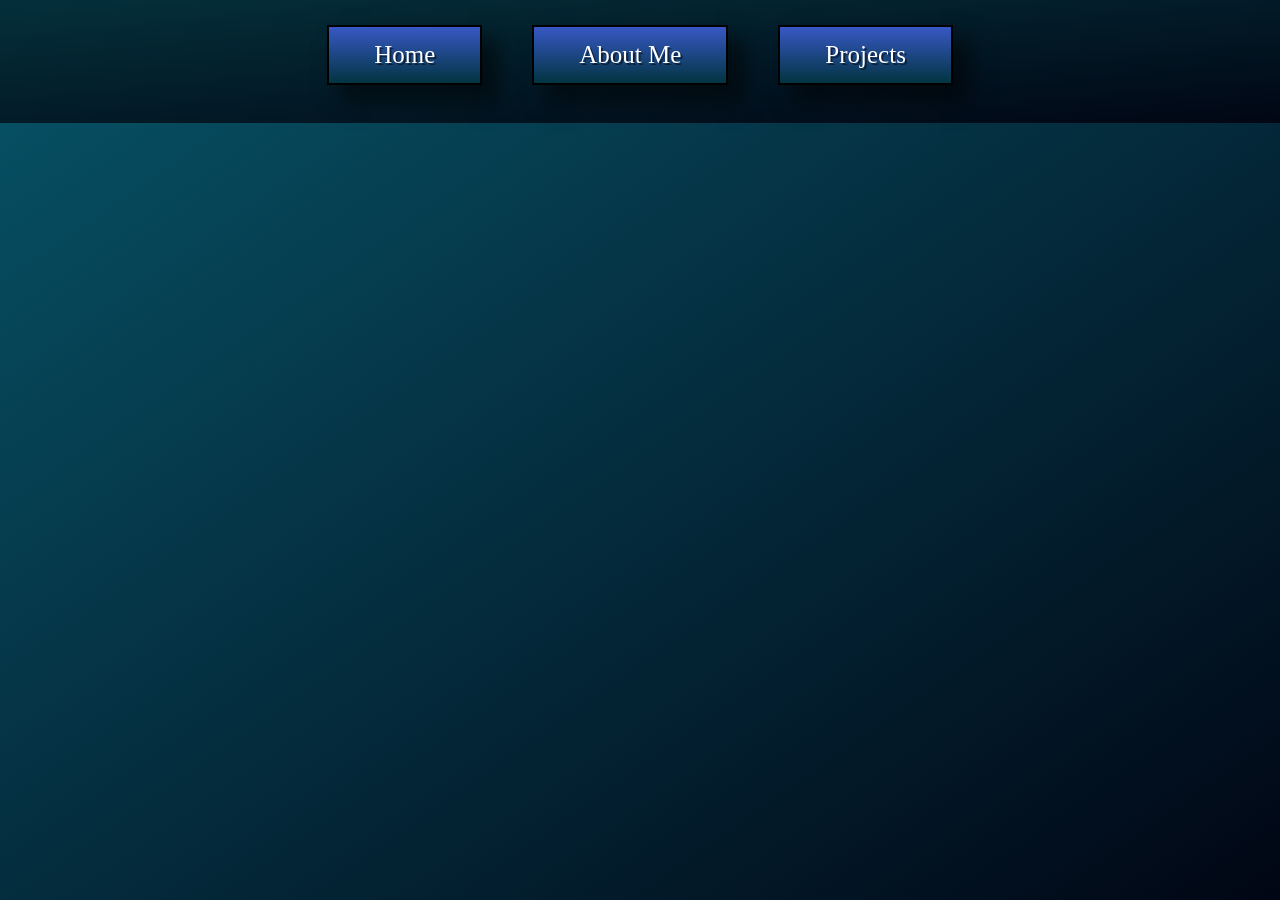
==== about.html @ fd4ae309 "I've added the navigation bars on all the webpages" ====
<!DOCTYPE html>
<html lang = "en">
    <head>
        <meta charset="UTF-8">
        <meta name="viewport" content="width=device-width, initial-scale=1.0">
        <title>Home - Brian's Portfolio</title>
        <link  rel="stylesheet" href="style-alignment.css">
        <link href="https://db.onlinewebfonts.com/c/6a68b60849ffa77901917d0f417c39de?family=Chelsea+Market" rel="stylesheet" type="text/css"/>
    </head>

    <body>
        <Header class="navigation-bar">
            <nav>
                <div class="nav-page">
                    <a href="index.html">Home</a>
                    <a href="about.html">About Me</a>
                    <a href="projects.html">Projects</a>
                </div>
            </nav>
        </Header>
    </body>
</html>
---- style-alignment.css ----
* {
    margin: 0;
    padding: 0;
    box-sizing: border-box;
}
.container{
    display: flex;
    justify-content: center;
    align-items: center;
}
.nav-page{
    display: flex;
    justify-content: center;
    align-items: center;
    gap: 50px;
    padding-bottom: 3%;
    background-color: rgb(92, 92, 219);
    background-image: linear-gradient(to bottom right, rgb(4, 48, 59), rgb(1, 6, 20));
}
  a:link, a:visited{
    display: flex;
    flex-wrap: wrap;
    justify-content: center;
    grid-template-columns: auto auto auto;
    background-color: rgb(43, 107, 226);
    background-image: linear-gradient(to bottom, rgb(55, 88, 197), rgb(2, 52, 65));
    box-shadow: 15px 15px 20px 2px rgba(0, 0, 0, 0.5);
    text-shadow: 2px 2px rgba(0, 0, 0, 0.5);
    padding: 14px 45px;
    color: white;
    font-size: 25px;
    margin-top: 25px;
    border: 2px solid black;
    text-decoration: none;
    font-family: Chelsea Market;
}
#gradient-welcome{
    background-color: rgb(89, 0, 255); /* For browsers that do not support gradients */
    background-image: linear-gradient(to bottom, rgb(4, 205, 219), rgb(60, 3, 87));
    display: flex;
    justify-content: center;
    align-items: center;
    color:  whitesmoke;
    font-size: 30px;
    font-family: Chelsea Market;
    text-align: center;
    width: 1000px;
    height: 200px;
    border: 2px solid black;
    margin-inline: auto;
    margin-top: 20px;
    box-shadow: 15px 15px 20px 2px rgba(0, 0, 0, 0.5);
    text-shadow: 5px 5px rgba(0, 0, 0, 0.5);
} 
body {
    background-color: rgb(232, 233, 235);
    background-image: linear-gradient(to bottom right, rgb(7, 84, 104), rgb(1, 6, 20));
    background-attachment: fixed;
    background-size: cover;
    background-repeat: no-repeat;
}
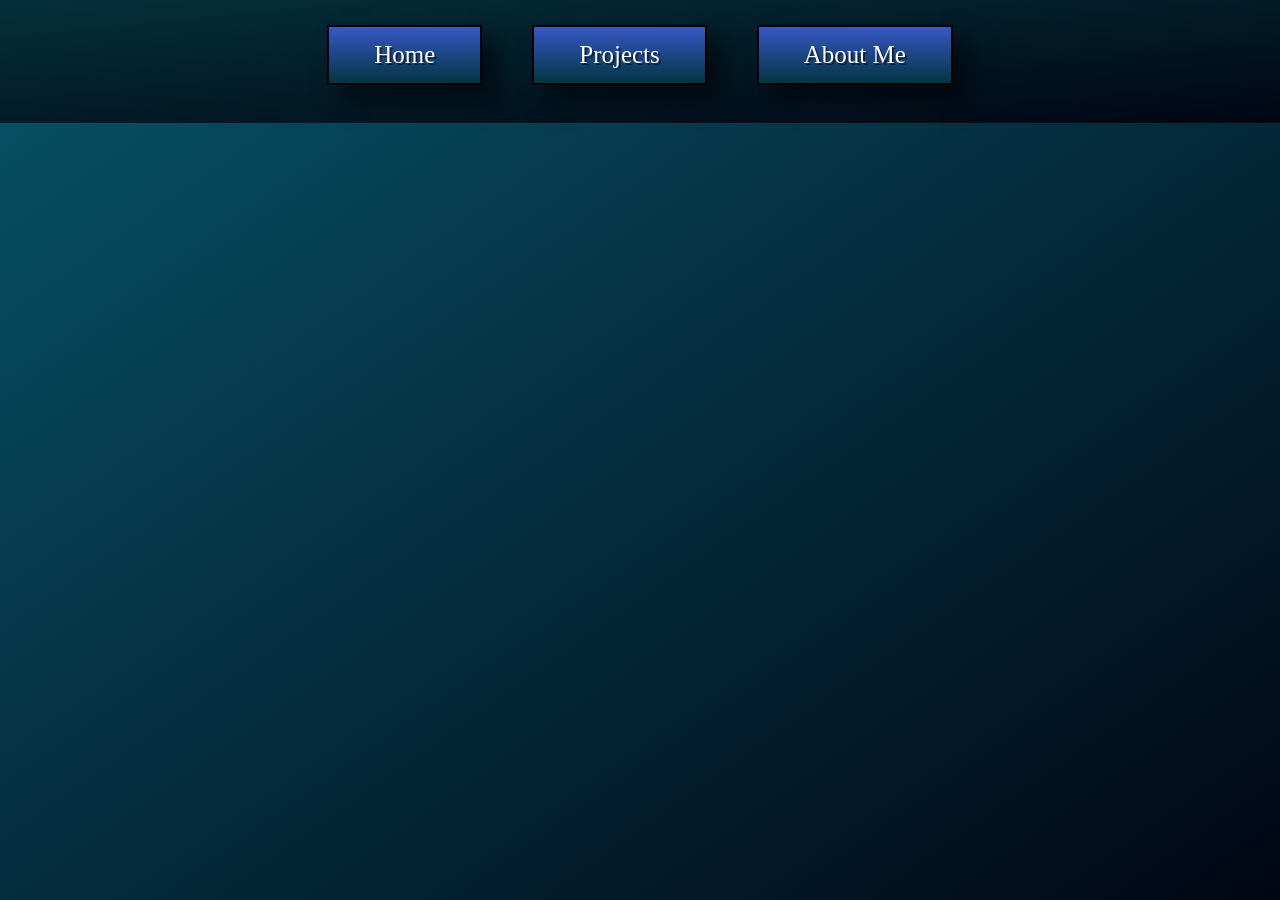
==== commit a22a6aca: "I've added note-cards to give the website more personality when writing" ====
--- a/about.html
+++ b/about.html
@@ -13,8 +13,8 @@
             <nav>
                 <div class="nav-page">
                     <a href="index.html">Home</a>
+                    <a href="projects.html">Projects</a>
                     <a href="about.html">About Me</a>
-                    <a href="projects.html">Projects</a>
                 </div>
             </nav>
         </Header>
--- a/style-alignment.css
+++ b/style-alignment.css
@@ -2,11 +2,6 @@
     margin: 0;
     padding: 0;
     box-sizing: border-box;
-}
-.container{
-    display: flex;
-    justify-content: center;
-    align-items: center;
 }
 .nav-page{
     display: flex;
@@ -52,6 +47,73 @@
     box-shadow: 15px 15px 20px 2px rgba(0, 0, 0, 0.5);
     text-shadow: 5px 5px rgba(0, 0, 0, 0.5);
 } 
+.note-card{
+    display: flex;
+    justify-content: center;
+    align-items: center;
+    margin-inline: auto;
+    margin-top: 50px;
+    font-size: 25px;
+    width: 600px;
+    text-align: center;
+    background-color: whitesmoke;
+    border: 2px solid black;
+    box-shadow: 15px 15px 20px 2px rgba(0, 0, 0, 0.5);
+    line-height: 1.3;
+    padding-left: 50px;
+    padding-right: 10px;
+    position: relative;
+    overflow: auto;
+    font-family: Chelsea Market;
+    /* Blue horizontal lines */
+    background-image: linear-gradient(#9ad0ec 1px, transparent 1px);
+    background-size: 100% 2rem; /* Sets line spacing height */
+}
+
+/*This adds the repeating red lines */
+.note-card::before {
+  content: '';
+  position: absolute;
+  top: 0;
+  left: 40px; /* Distance from the left edge */
+  height: 100%;
+  width: 2px;
+  background-color: #ff9494; /* Pale red color */
+}
+ul{
+    margin: 0;
+    padding: 0;
+}
+.note-card-list{
+    display: grid;
+    justify-content: center;
+    align-items: center;
+    margin-inline: auto;
+    margin-top: 50px;
+    font-size: 25px;
+    width: 600px;
+    background-color: whitesmoke;
+    border: 2px solid black;
+    box-shadow: 15px 15px 20px 2px rgba(0, 0, 0, 0.5);
+    line-height: 1.3;
+    padding-left: 50px;
+    padding-right: 10px;
+    position: relative;
+    overflow: auto;
+    font-family: Chelsea Market;
+    /* Blue horizontal lines */
+    background-image: linear-gradient(#9ad0ec 1px, transparent 1px);
+    background-size: 100% 2rem; /* Sets line spacing height */
+}
+.note-card-list::before {
+  content: '';
+  position: absolute;
+  top: 0;
+  left: 40px; /* Distance from the left edge */
+  height: 100%;
+  width: 2px;
+  background-color: #ff9494; /* Pale red color */
+}
 body {
     background-color: rgb(232, 233, 235);
     background-image: linear-gradient(to bottom right, rgb(7, 84, 104), rgb(1, 6, 20));
@@ -59,3 +121,4 @@
     background-size: cover;
     background-repeat: no-repeat;
 }
+
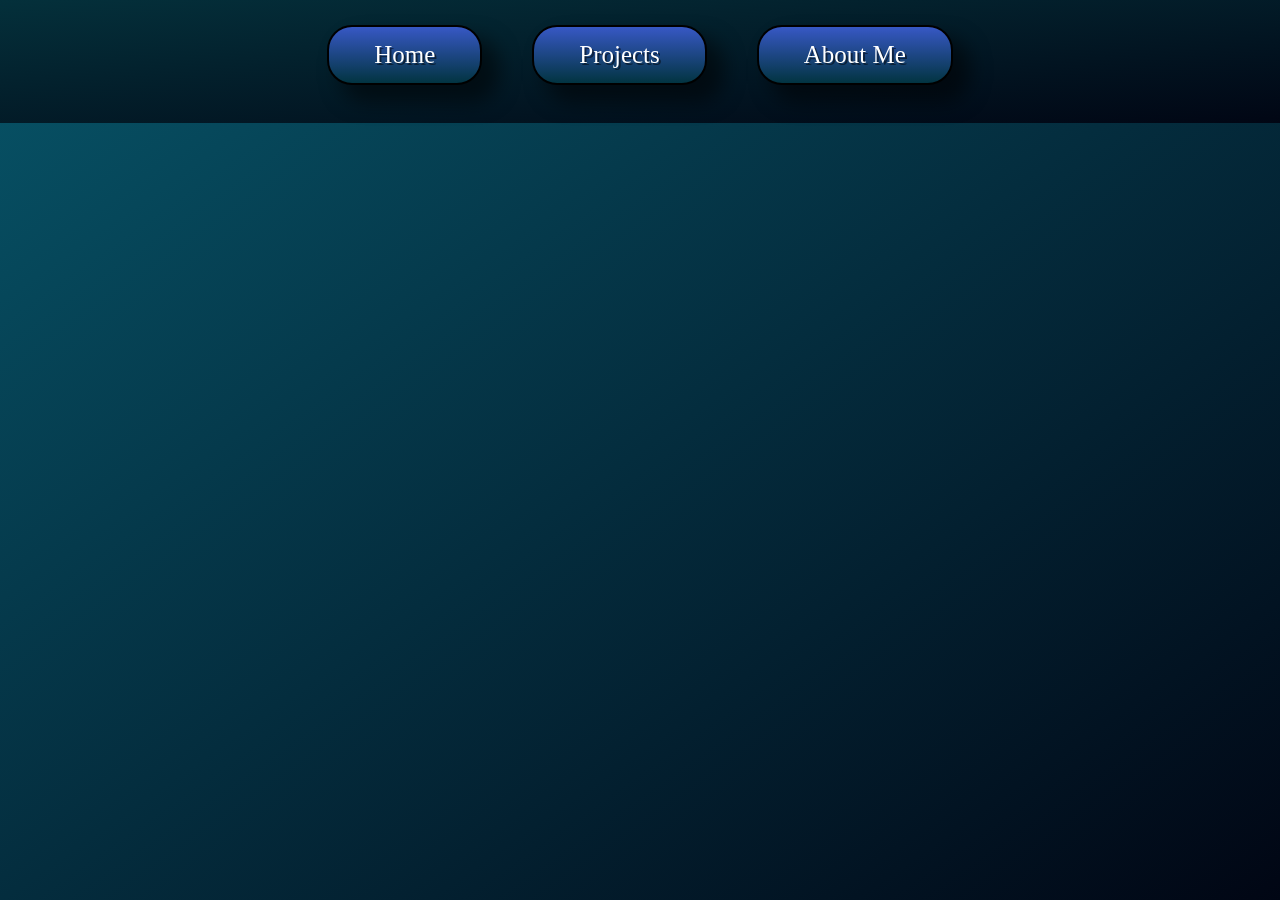
==== commit bba75522: "I've finished adding the the pictures and audio sample into the homepage, this concludes the homepag" ====
--- a/about.html
+++ b/about.html
@@ -5,6 +5,7 @@
         <meta name="viewport" content="width=device-width, initial-scale=1.0">
         <title>Home - Brian's Portfolio</title>
         <link  rel="stylesheet" href="style-alignment.css">
+        <link rel="stylesheet" href="style-about-me.css">
         <link href="https://db.onlinewebfonts.com/c/6a68b60849ffa77901917d0f417c39de?family=Chelsea+Market" rel="stylesheet" type="text/css"/>
     </head>
 
--- a/style-alignment.css
+++ b/style-alignment.css
@@ -1,8 +1,21 @@
-* {
-    margin: 0;
-    padding: 0;
-    box-sizing: border-box;
-}
+#gradient-welcome{
+    background-color: rgb(89, 0, 255); /* For browsers that do not support gradients */
+    background-image: linear-gradient(to bottom, rgb(4, 205, 219), rgb(60, 3, 87));
+    display: flex;
+    justify-content: center;
+    align-items: center;
+    color:  whitesmoke;
+    font-size: 30px;
+    text-align: center;
+    width: 1000px;
+    height: 200px;
+    border: 2px solid black;
+    border-radius: 25px;
+    margin-inline: auto;
+    margin-top: 20px;
+    box-shadow: 15px 15px 20px 2px rgba(0, 0, 0, 0.5);
+    text-shadow: 5px 5px rgba(0, 0, 0, 0.5);
+} 
 .nav-page{
     display: flex;
     justify-content: center;
@@ -12,41 +25,22 @@
     background-color: rgb(92, 92, 219);
     background-image: linear-gradient(to bottom right, rgb(4, 48, 59), rgb(1, 6, 20));
 }
-  a:link, a:visited{
-    display: flex;
-    flex-wrap: wrap;
-    justify-content: center;
-    grid-template-columns: auto auto auto;
-    background-color: rgb(43, 107, 226);
-    background-image: linear-gradient(to bottom, rgb(55, 88, 197), rgb(2, 52, 65));
-    box-shadow: 15px 15px 20px 2px rgba(0, 0, 0, 0.5);
-    text-shadow: 2px 2px rgba(0, 0, 0, 0.5);
-    padding: 14px 45px;
-    color: white;
-    font-size: 25px;
-    margin-top: 25px;
-    border: 2px solid black;
-    text-decoration: none;
-    font-family: Chelsea Market;
-}
-#gradient-welcome{
-    background-color: rgb(89, 0, 255); /* For browsers that do not support gradients */
-    background-image: linear-gradient(to bottom, rgb(4, 205, 219), rgb(60, 3, 87));
+.featured-project{
     display: flex;
     justify-content: center;
     align-items: center;
     color:  whitesmoke;
     font-size: 30px;
-    font-family: Chelsea Market;
     text-align: center;
     width: 1000px;
     height: 200px;
-    border: 2px solid black;
     margin-inline: auto;
     margin-top: 20px;
-    box-shadow: 15px 15px 20px 2px rgba(0, 0, 0, 0.5);
-    text-shadow: 5px 5px rgba(0, 0, 0, 0.5);
-} 
+    position: absolute;
+    top:-90px;
+    right:1100px;
+    height: 950px;
+}
 .note-card{
     display: flex;
     justify-content: center;
@@ -58,13 +52,13 @@
     text-align: center;
     background-color: whitesmoke;
     border: 2px solid black;
+    border-radius: 25px;
     box-shadow: 15px 15px 20px 2px rgba(0, 0, 0, 0.5);
     line-height: 1.3;
     padding-left: 50px;
     padding-right: 10px;
     position: relative;
     overflow: auto;
-    font-family: Chelsea Market;
     /* Blue horizontal lines */
     background-image: linear-gradient(#9ad0ec 1px, transparent 1px);
     background-size: 100% 2rem; /* Sets line spacing height */
@@ -80,27 +74,24 @@
   width: 2px;
   background-color: #ff9494; /* Pale red color */
 }
-ul{
-    margin: 0;
-    padding: 0;
-}
 .note-card-list{
     display: grid;
     justify-content: center;
     align-items: center;
     margin-inline: auto;
     margin-top: 50px;
+    margin-bottom: 25px;
     font-size: 25px;
     width: 600px;
     background-color: whitesmoke;
     border: 2px solid black;
+    border-radius: 25px;
     box-shadow: 15px 15px 20px 2px rgba(0, 0, 0, 0.5);
-    line-height: 1.3;
+    line-height: 1.23;
     padding-left: 50px;
     padding-right: 10px;
     position: relative;
     overflow: auto;
-    font-family: Chelsea Market;
     /* Blue horizontal lines */
     background-image: linear-gradient(#9ad0ec 1px, transparent 1px);
     background-size: 100% 2rem; /* Sets line spacing height */
@@ -114,11 +105,77 @@
   width: 2px;
   background-color: #ff9494; /* Pale red color */
 }
+.recent-project-preview{
+    justify-content: center;
+    align-items: center;
+    margin-inline: auto;
+    color: whitesmoke;
+    font-size: 25px;
+    position: absolute;
+    top: 390px;
+    left: 1400px;
+}
+.recent-project-pictures{
+    display: flex;
+    justify-content: center;
+    align-items: center;
+    margin-inline: auto;
+    gap: 25px;
+    margin-top: 12px;
+    border: 2px solid black;
+    
+    margin-right: 120px;
+}
+.audio-container{
+    margin-top: 25px;
+}
+video {
+  max-width: 100%;
+  height: auto;
+  position: absolute;
+  left: 300px;
+  top: 500px;
+}
+img {
+  width: 100%;
+  height: auto;
+}
+audio{
+    margin-top: 20px;
+}
+* {
+    margin: 0;
+    padding: 0;
+    box-sizing: border-box;
+}
 body {
     background-color: rgb(232, 233, 235);
     background-image: linear-gradient(to bottom right, rgb(7, 84, 104), rgb(1, 6, 20));
     background-attachment: fixed;
     background-size: cover;
     background-repeat: no-repeat;
+    font-family: Chelsea Market;
+}
+a:link, a:visited{
+    display: flex;
+    flex-wrap: wrap;
+    justify-content: center;
+    grid-template-columns: auto auto auto;
+    background-color: rgb(43, 107, 226);
+    background-image: linear-gradient(to bottom, rgb(55, 88, 197), rgb(2, 52, 65));
+    box-shadow: 15px 15px 20px 2px rgba(0, 0, 0, 0.5);
+    text-shadow: 2px 2px rgba(0, 0, 0, 0.5);
+    padding: 14px 45px;
+    color: white;
+    font-size: 25px;
+    margin-top: 25px;
+    border: 2px solid black;
+    border-radius: 25px;
+    text-decoration: none;
+    font-family: Chelsea Market;
+}
+ul{
+    margin: 0;
+    padding: 0;
 }
 
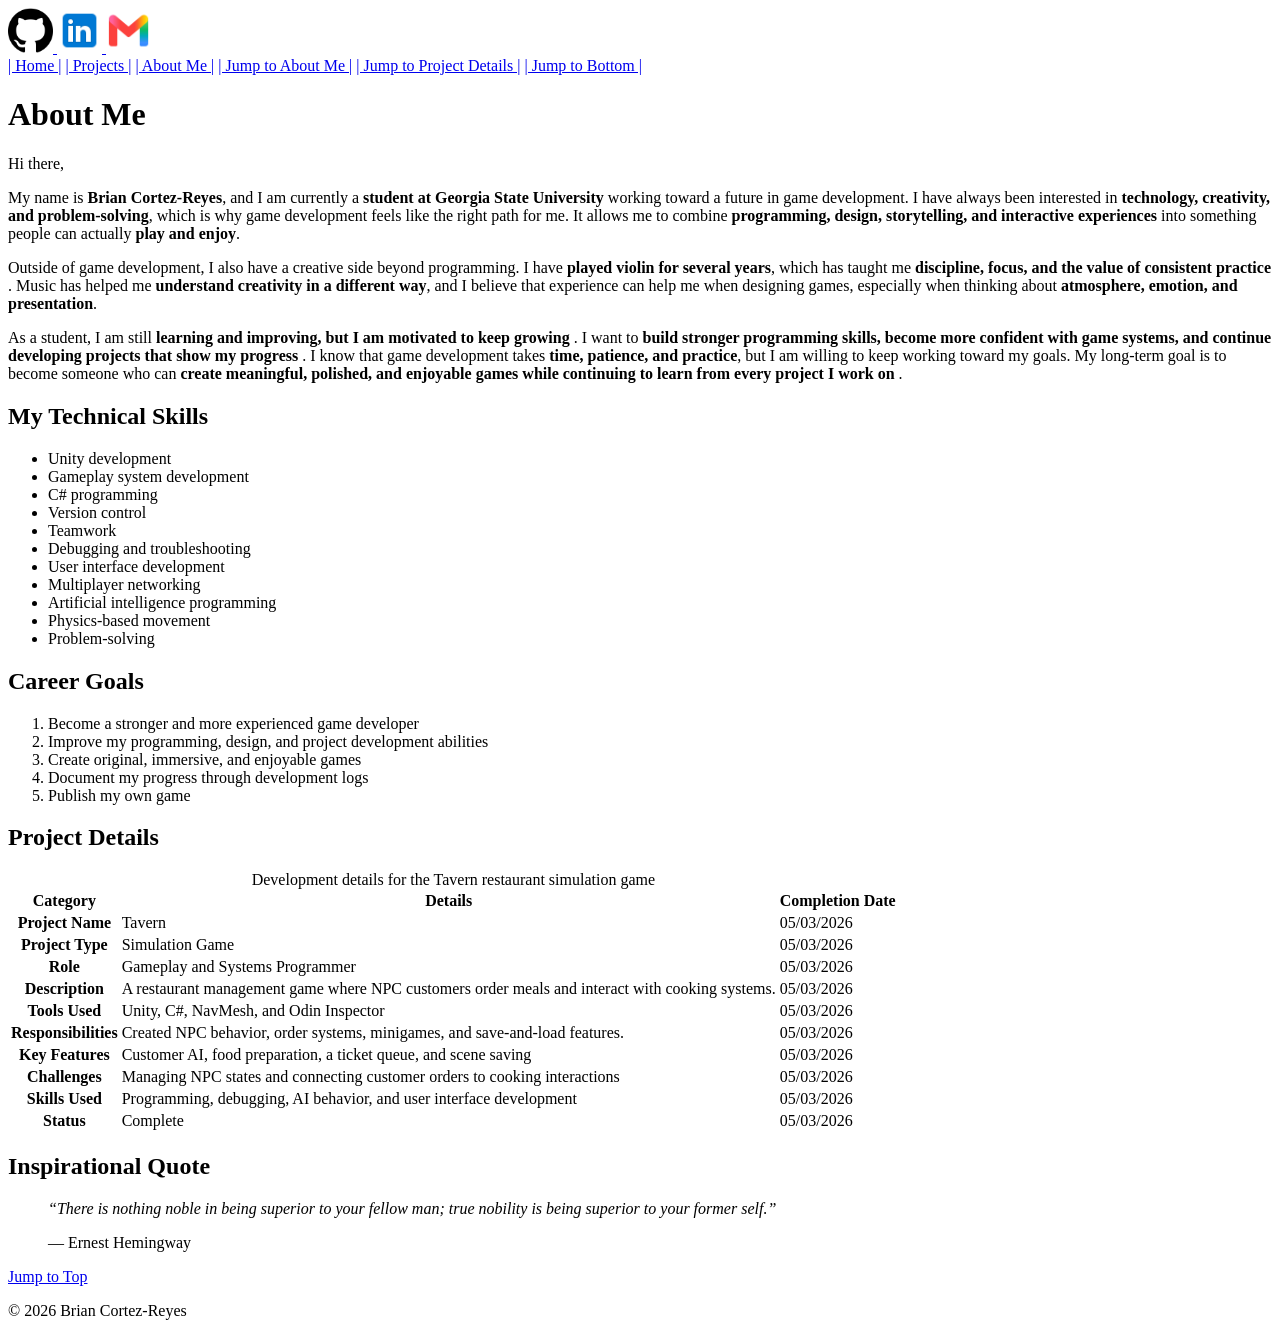
==== commit 011ad9c6: "Finished the about page as well as the projects page" ====
--- a/about.html
+++ b/about.html
@@ -1,23 +1,309 @@
 <!DOCTYPE html>
-<html lang = "en">
-    <head>
-        <meta charset="UTF-8">
-        <meta name="viewport" content="width=device-width, initial-scale=1.0">
-        <title>Home - Brian's Portfolio</title>
-        <link  rel="stylesheet" href="style-alignment.css">
-        <link rel="stylesheet" href="style-about-me.css">
-        <link href="https://db.onlinewebfonts.com/c/6a68b60849ffa77901917d0f417c39de?family=Chelsea+Market" rel="stylesheet" type="text/css"/>
-    </head>
-
-    <body>
-        <Header class="navigation-bar">
-            <nav>
-                <div class="nav-page">
-                    <a href="index.html">Home</a>
-                    <a href="projects.html">Projects</a>
-                    <a href="about.html">About Me</a>
+<html lang="en">
+
+<head>
+    <meta charset="UTF-8">
+    <meta name="viewport" content="width=device-width, initial-scale=1.0">
+
+    <title>About Me - Brian's Portfolio</title>
+
+    <!--
+    <link rel="stylesheet" href="style-alignment.css">
+    <link rel="stylesheet" href="style-about-me.css">
+    -->
+
+    <link
+        href="https://db.onlinewebfonts.com/c/6a68b60849ffa77901917d0f417c39de?family=Chelsea+Market"
+        rel="stylesheet"
+        type="text/css"
+    >
+</head>
+
+<body>
+
+    <!-- Header content -->
+    <header class="navigation-bar" id="top">
+        <nav aria-label="Main navigation">
+            <div class="nav-page">
+
+                <div class="link-icons">
+                    <a
+                        href="https://github.com/Brian-Cortez"
+                        class="default-link"
+                        target="_blank"
+                        rel="noopener noreferrer"
+                        aria-label="Visit Brian's GitHub profile"
+                    >
+                        <img
+                            src="Images/github-logo.png"
+                            width="45"
+                            height="45"
+                            alt="GitHub logo"
+                        >
+                    </a>
+
+                    <a
+                        href="https://linkedin.com/in/brian-cortez-reyes-2067a435b"
+                        class="default-link"
+                        target="_blank"
+                        rel="noopener noreferrer"
+                        aria-label="Visit Brian's LinkedIn profile"
+                    >
+                        <img
+                            src="Images/linkedin-logo.png"
+                            width="45"
+                            height="45"
+                            alt="LinkedIn logo"
+                        >
+                    </a>
+
+                    <a
+                        href="mailto:briancortezreyes@gmail.com"
+                        class="default-link"
+                        aria-label="Send Brian an email"
+                    >
+                        <img
+                            src="Images/gmail-logo.png"
+                            width="45"
+                            height="45"
+                            alt="Email logo"
+                        >
+                    </a>
                 </div>
-            </nav>
-        </Header>
-    </body>
-</html>+
+                <a href="index.html">| Home |</a>
+                <a href="projects.html">| Projects |</a>
+                <a href="about.html">| About Me |</a>
+                <a href="#about-me">| Jump to About Me |</a>
+                <a href="#project-details">| Jump to Project Details |</a>
+                <a href="#bottom">| Jump to Bottom |</a>
+            </div>
+        </nav>
+    </header>
+
+    <main>
+        <div id="gradient-welcome">
+            <h1 id="about-me">About Me</h1>
+        </div>
+
+        <!-- About Me content -->
+        <section class="about-me-description">
+            <div class="note-card">
+                <p>
+                    Hi there,
+                </p>
+
+                <p>
+                    My name is <strong>Brian Cortez-Reyes</strong>, and I am
+                    currently a <strong>student at Georgia State University</strong>
+                    working toward a future in game development. I have always
+                    been interested in
+                    <strong>technology, creativity, and problem-solving</strong>,
+                    which is why game development feels like the right path for
+                    me. It allows me to combine
+                    <strong>
+                        programming, design, storytelling, and interactive
+                        experiences
+                    </strong>
+                    into something people can actually
+                    <strong>play and enjoy</strong>.
+                </p>
+
+                <p>
+                    Outside of game development, I also have a creative side
+                    beyond programming. I have
+                    <strong>played violin for several years</strong>, which has
+                    taught me
+                    <strong>
+                        discipline, focus, and the value of consistent practice
+                    </strong>.
+                    Music has helped me
+                    <strong>understand creativity in a different way</strong>,
+                    and I believe that experience can help me when designing
+                    games, especially when thinking about
+                    <strong>atmosphere, emotion, and presentation</strong>.
+                </p>
+
+                <p>
+                    As a student, I am still
+                    <strong>
+                        learning and improving, but I am motivated to keep
+                        growing
+                    </strong>.
+                    I want to
+                    <strong>
+                        build stronger programming skills, become more
+                        confident with game systems, and continue developing
+                        projects that show my progress
+                    </strong>.
+                    I know that game development takes
+                    <strong>time, patience, and practice</strong>, but I am
+                    willing to keep working toward my goals. My long-term goal
+                    is to become someone who can
+                    <strong>
+                        create meaningful, polished, and enjoyable games while
+                        continuing to learn from every project I work on
+                    </strong>.
+                </p>
+            </div>
+
+            <!-- Skills and goals content -->
+            <div class="note-card-lists">
+                <section class="note-card-list">
+                    <h2>My Technical Skills</h2>
+
+                    <ul>
+                        <li>Unity development</li>
+                        <li>Gameplay system development</li>
+                        <li>C# programming</li>
+                        <li>Version control</li>
+                        <li>Teamwork</li>
+                        <li>Debugging and troubleshooting</li>
+                        <li>User interface development</li>
+                        <li>Multiplayer networking</li>
+                        <li>Artificial intelligence programming</li>
+                        <li>Physics-based movement</li>
+                        <li>Problem-solving</li>
+                    </ul>
+                </section>
+
+                <section class="note-card-list">
+                    <h2>Career Goals</h2>
+
+                    <ol>
+                        <li>Become a stronger and more experienced game developer</li>
+                        <li>Improve my programming, design, and project development abilities</li>
+                        <li>Create original, immersive, and enjoyable games</li>
+                        <li>Document my progress through development logs</li>
+                        <li>Publish my own game</li>
+                    </ol>
+                </section>
+            </div>
+
+            <!-- Project details content -->
+            <section class="project-details" id="project-details">
+                <div class="header-position">
+                    <h2>Project Details</h2>
+                </div>
+
+                <table>
+                    <caption>
+                        Development details for the Tavern restaurant simulation
+                        game
+                    </caption>
+
+                    <thead>
+                        <tr>
+                            <th scope="col">Category</th>
+                            <th scope="col">Details</th>
+                            <th scope="col">Completion Date</th>
+                        </tr>
+                    </thead>
+
+                    <tbody>
+                        <tr>
+                            <th scope="row">Project Name</th>
+                            <td>Tavern</td>
+                            <td>05/03/2026</td>
+                        </tr>
+
+                        <tr>
+                            <th scope="row">Project Type</th>
+                            <td>Simulation Game</td>
+                            <td>05/03/2026</td>
+                        </tr>
+
+                        <tr>
+                            <th scope="row">Role</th>
+                            <td>Gameplay and Systems Programmer</td>
+                            <td>05/03/2026</td>
+                        </tr>
+
+                        <tr>
+                            <th scope="row">Description</th>
+                            <td>
+                                A restaurant management game where NPC customers
+                                order meals and interact with cooking systems.
+                            </td>
+                            <td>05/03/2026</td>
+                        </tr>
+
+                        <tr>
+                            <th scope="row">Tools Used</th>
+                            <td>Unity, C#, NavMesh, and Odin Inspector</td>
+                            <td>05/03/2026</td>
+                        </tr>
+
+                        <tr>
+                            <th scope="row">Responsibilities</th>
+                            <td>
+                                Created NPC behavior, order systems, minigames,
+                                and save-and-load features.
+                            </td>
+                            <td>05/03/2026</td>
+                        </tr>
+
+                        <tr>
+                            <th scope="row">Key Features</th>
+                            <td>
+                                Customer AI, food preparation, a ticket queue,
+                                and scene saving
+                            </td>
+                            <td>05/03/2026</td>
+                        </tr>
+
+                        <tr>
+                            <th scope="row">Challenges</th>
+                            <td>
+                                Managing NPC states and connecting customer
+                                orders to cooking interactions
+                            </td>
+                            <td>05/03/2026</td>
+                        </tr>
+
+                        <tr>
+                            <th scope="row">Skills Used</th>
+                            <td>
+                                Programming, debugging, AI behavior, and user
+                                interface development
+                            </td>
+                            <td>05/03/2026</td>
+                        </tr>
+
+                        <tr>
+                            <th scope="row">Status</th>
+                            <td>Complete</td>
+                            <td>05/03/2026</td>
+                        </tr>
+                    </tbody>
+                </table>
+            </section>
+        </section>
+
+        <!-- Quote content -->
+        <section class="inspirational-quote" id="bottom">
+            <h2>Inspirational Quote</h2>
+
+            <blockquote
+                cite="https://www.snhu.edu/about-us/newsroom/education/personal-growth-quotes"
+            >
+                <p>
+                    <em>
+                        “There is nothing noble in being superior to your fellow
+                        man; true nobility is being superior to your former self.”
+                    </em>
+                </p>
+
+                <footer>— Ernest Hemingway</footer>
+            </blockquote>
+        </section>
+
+        <a href="#top">Jump to Top</a>
+    </main>
+
+    <footer>
+        <p>&copy; 2026 Brian Cortez-Reyes</p>
+    </footer>
+
+</body>
+</html>
--- a/style-alignment.css
+++ b/style-alignment.css
@@ -160,7 +160,6 @@
     display: flex;
     flex-wrap: wrap;
     justify-content: center;
-    grid-template-columns: auto auto auto;
     background-color: rgb(43, 107, 226);
     background-image: linear-gradient(to bottom, rgb(55, 88, 197), rgb(2, 52, 65));
     box-shadow: 15px 15px 20px 2px rgba(0, 0, 0, 0.5);
--- a/style-about-me.css
+++ b/style-about-me.css
@@ -0,0 +1,82 @@
+* {
+    margin: 0;
+    padding: 0;
+    box-sizing: border-box;
+}
+.note-card-lists{
+    display: grid;
+    grid-template-columns: repeat(auto-fit, minmax(230px, 1fr));
+    margin-top: 12px;
+}
+.project-details{
+    display: flex;
+    justify-content: center;
+    text-align: center;
+    font-size: 25px;
+    margin-top: 100px;
+    
+}
+.header-position{
+    position: absolute;
+    right: 750px;
+    top:2250px;
+    width: 400px;
+    height: 50px;
+    border: 2px solid black;
+    background-color: whitesmoke;
+
+}
+.insperational-quote{
+    display: flex;
+    justify-content: center;
+    text-align: center;
+    align-items: center;
+    font-size: 30px;
+    width: 1000px;
+    height: 200px;
+    border: 2px solid black;
+    background-color: whitesmoke;
+    margin-top: 25px;
+    margin-bottom: 50px;
+    padding-left: 50px;
+    margin-inline: auto;
+    line-height: 1.75;
+    position: relative;
+    overflow: auto;
+    /* Blue horizontal lines */
+    background-image: linear-gradient(#9ad0ec 1px, transparent 1px);
+    background-size: 100% 2rem; /* Sets line spacing height */
+}
+.insperational-quote::after{
+    content: '';
+  position: absolute;
+  top: 0;
+  left: 40px; /* Distance from the left edge */
+  height: 100%;
+  width: 2px;
+  background-color: #ff9494; /* Pale red color */
+}
+.link-icons{
+    display: grid;
+    grid-template-columns: repeat(auto-fit, minmax(20px, 1fr));
+    gap:25px;
+    margin-inline: auto;
+    position: absolute;
+    top: 100px;
+    right: 1850px;
+}
+a.default-link:link, a.default-link:visited{
+    all: revert;
+}
+img {
+  width: 100%;
+  height: 40px;
+  object-fit: contain;
+  background-repeat: no-repeat;
+  background-size: contain;
+}
+table, th, td {
+  border: 2px solid black;
+  background-color: whitesmoke;
+}
+  
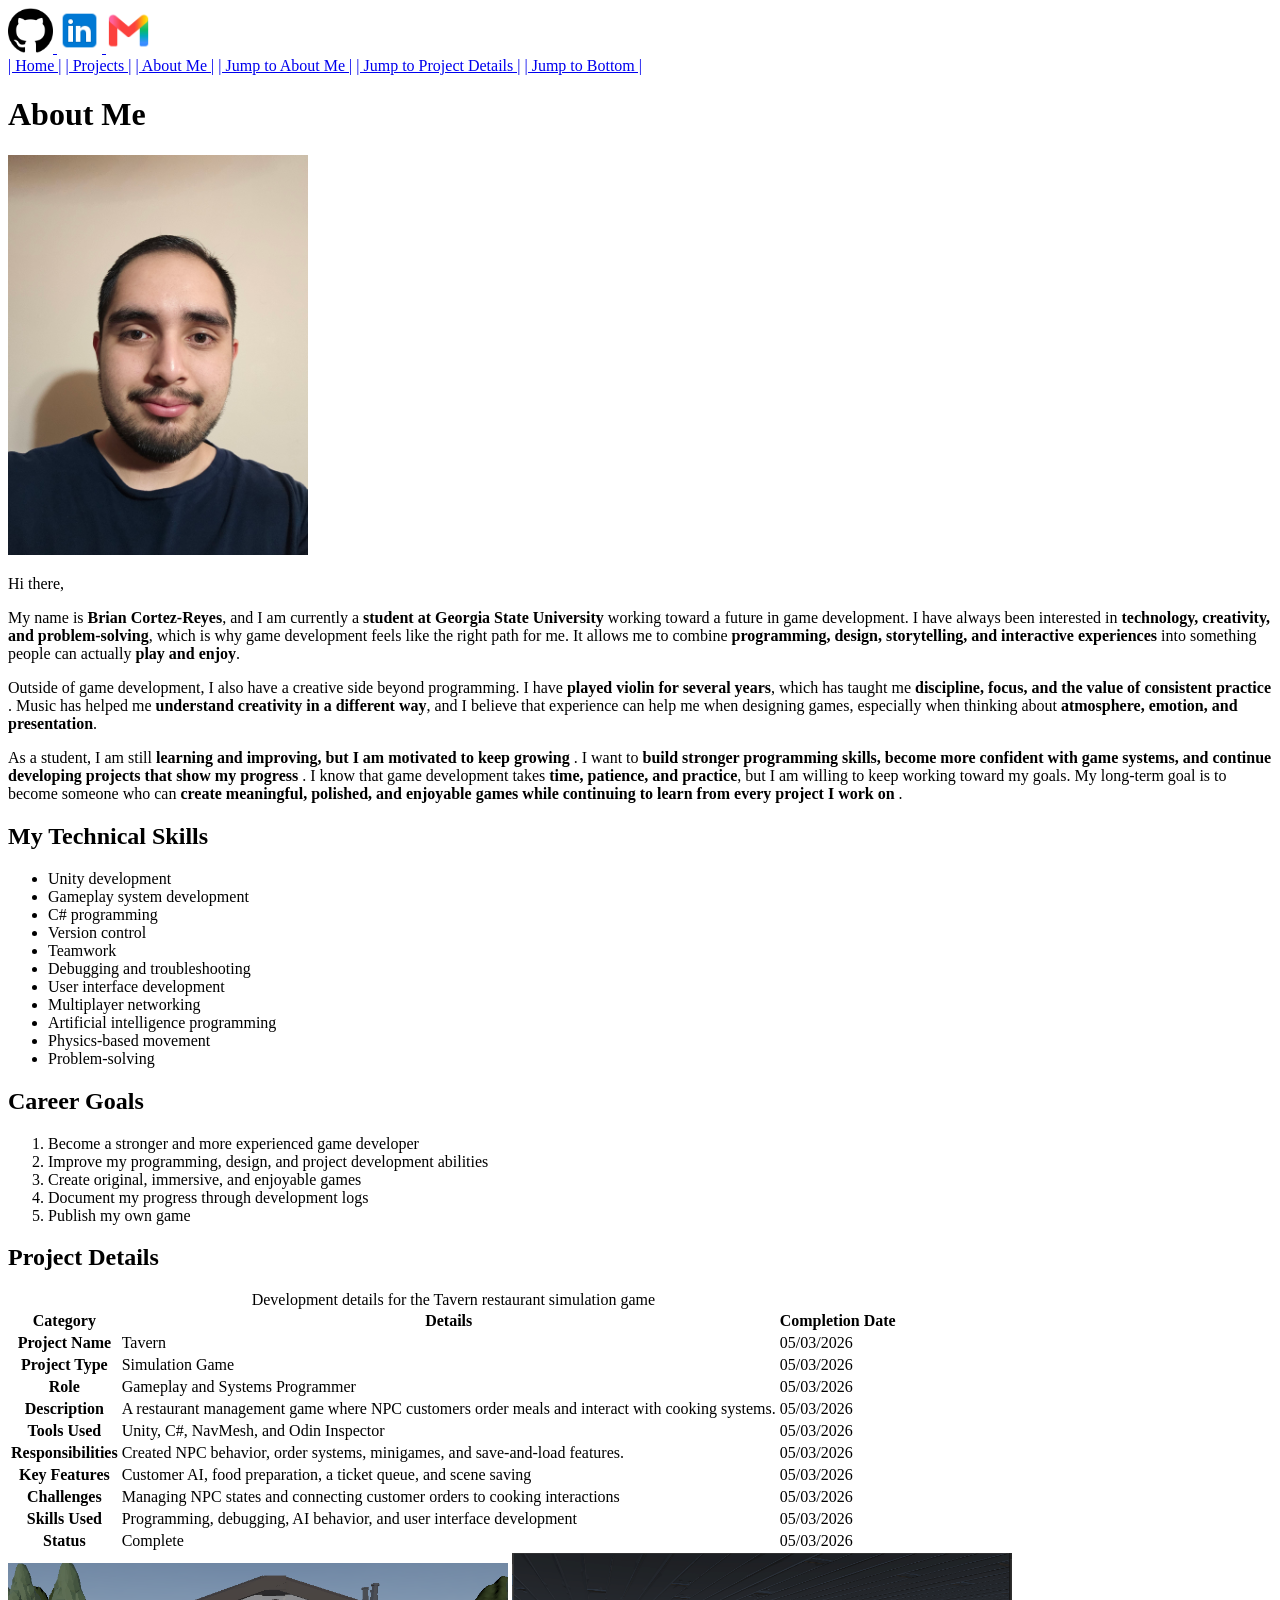
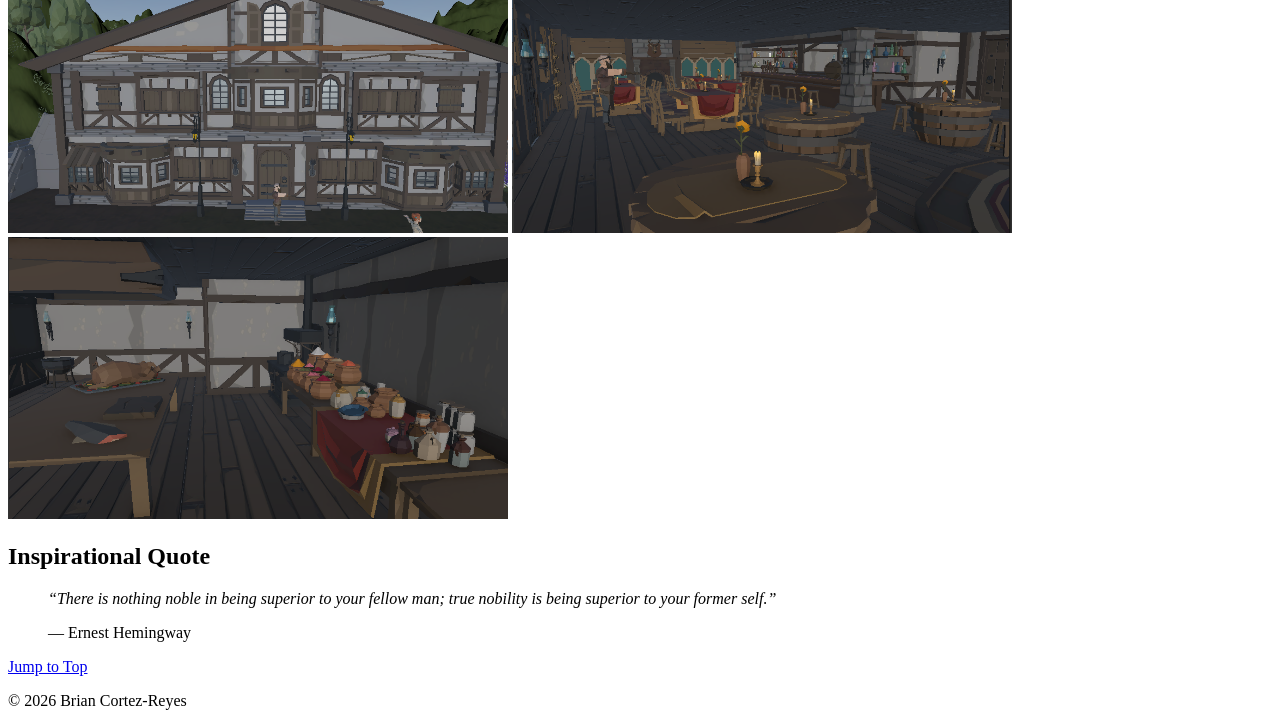
==== commit 9358a910: "Added some final touches, I've added more pictures of the tavern game and of me into the about.html" ====
--- a/about.html
+++ b/about.html
@@ -89,6 +89,7 @@
         <!-- About Me content -->
         <section class="about-me-description">
             <div class="note-card">
+                <img src="Images/Me.png" alt="This is what I look like" width="300px">
                 <p>
                     Hi there,
                 </p>
@@ -277,6 +278,21 @@
                         </tr>
                     </tbody>
                 </table>
+                <img
+                    src="Images/Tavern.png"
+                    alt="Gameplay screenshot of the outside of the tavern building"
+                    width="500"
+                >
+                <img
+                src="Images/tavern_inside.png"
+                alt="Gameplay screenshot of the inside of the customer section of the tavern"
+                width="500"
+            >
+            <img
+                src="Images/tavern_kitchen.png"
+                alt="Gameplay screenshot of the kitchen that is inside the tavern"
+                width="500"
+            >
             </section>
         </section>
 
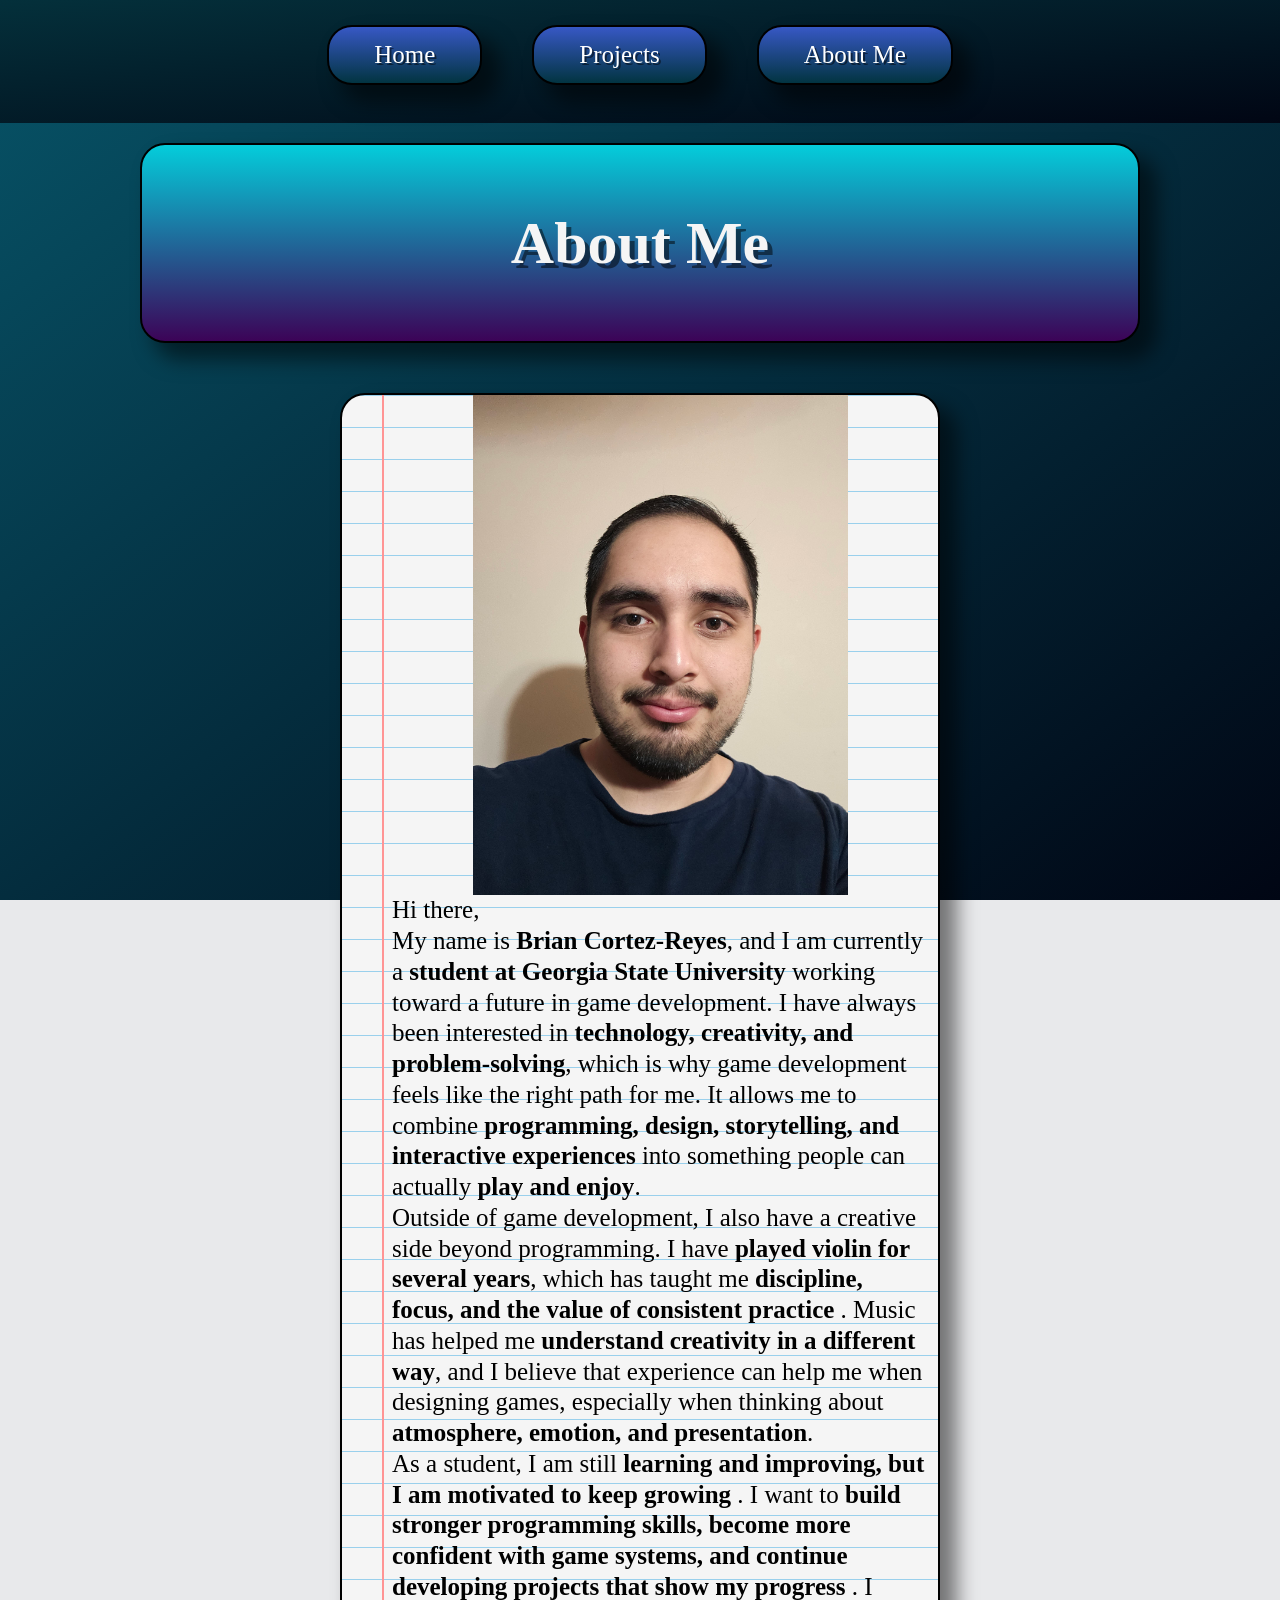
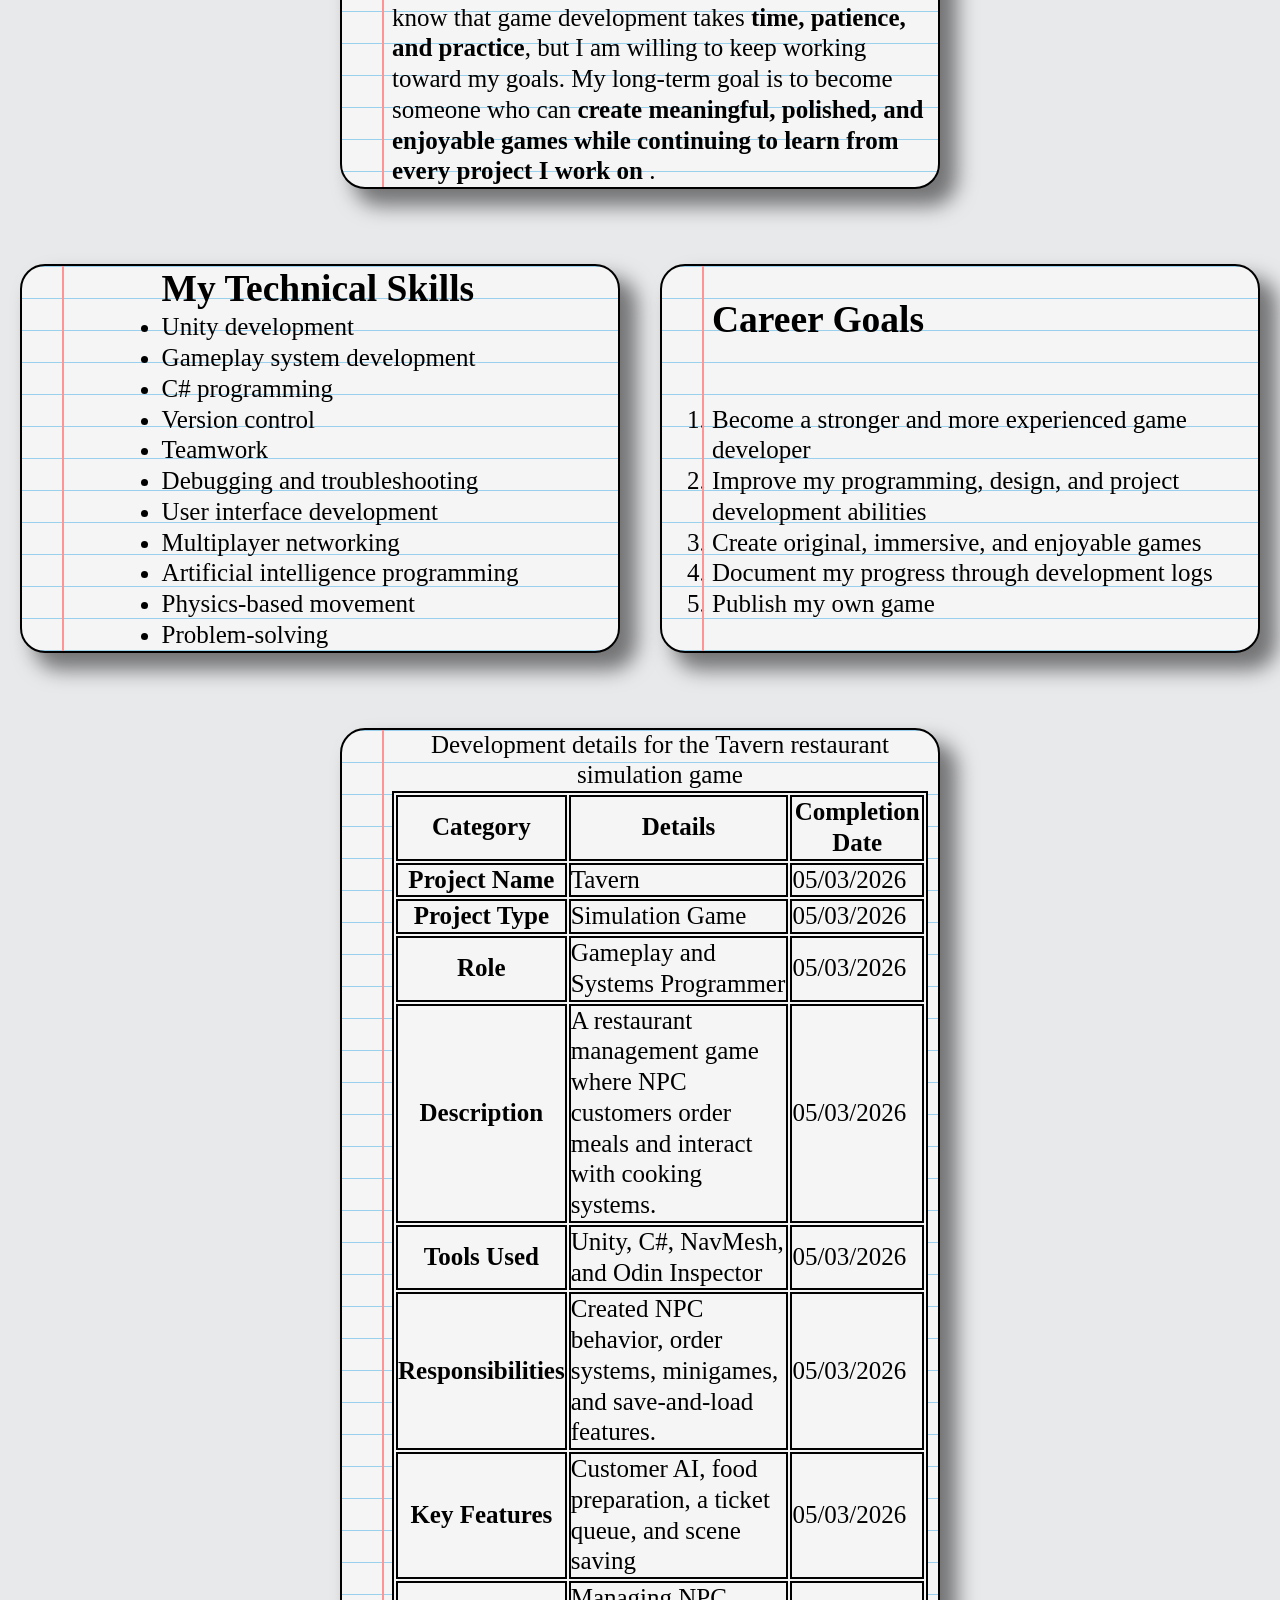
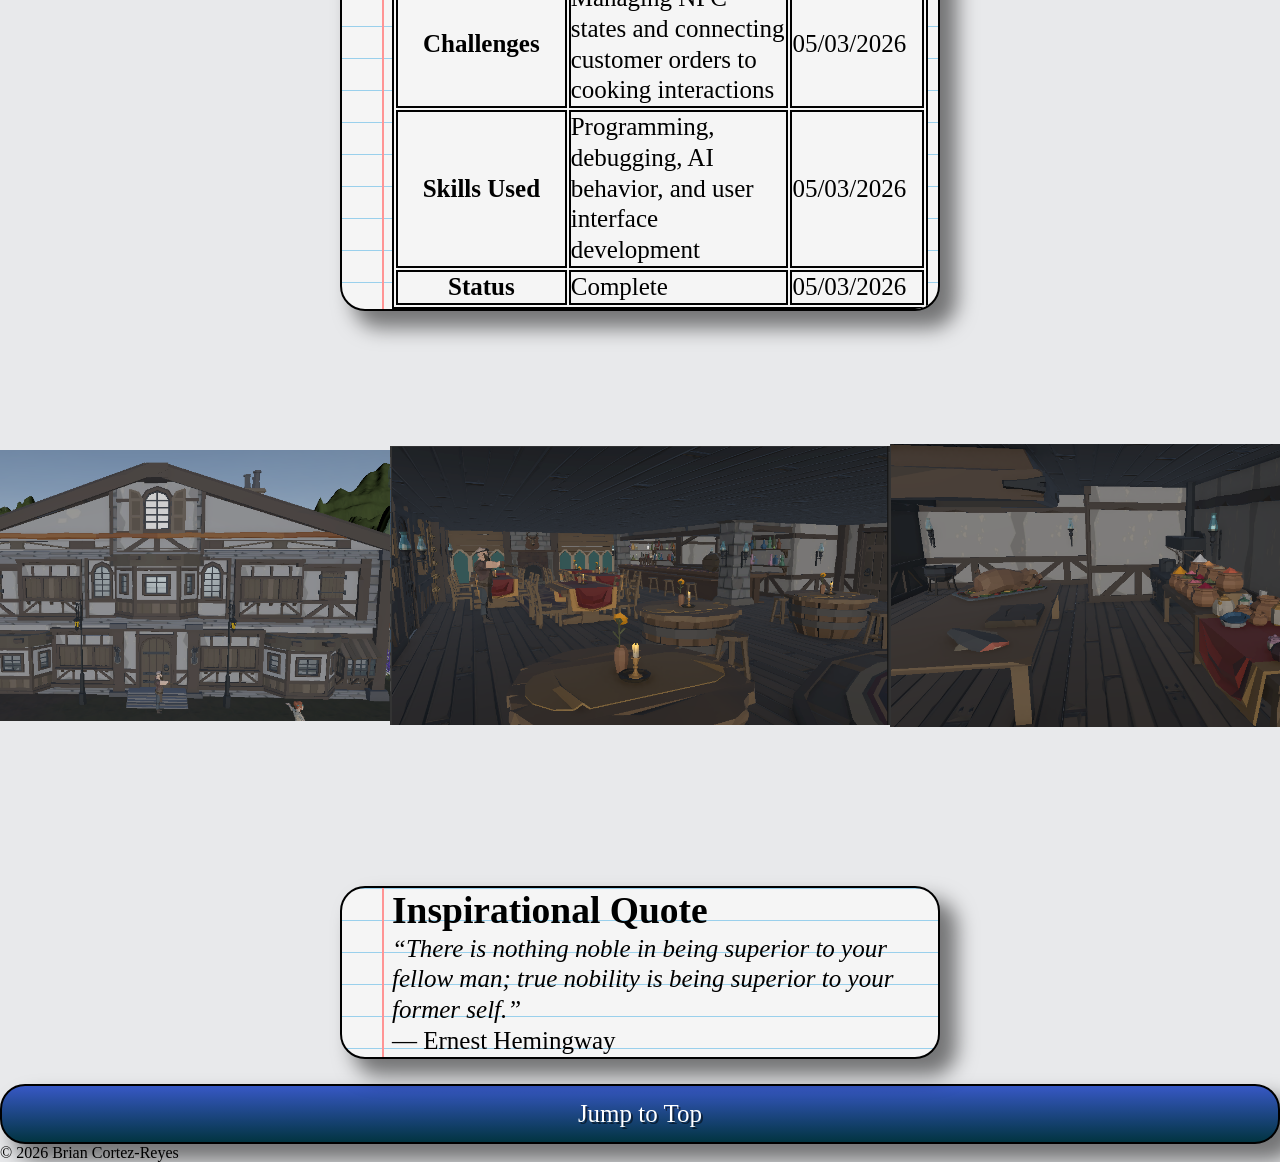
==== commit 920920bd: "added and finished the whole project everything is verified" ====
--- a/about.html
+++ b/about.html
@@ -7,10 +7,8 @@
 
     <title>About Me - Brian's Portfolio</title>
 
-    <!--
     <link rel="stylesheet" href="style-alignment.css">
     <link rel="stylesheet" href="style-about-me.css">
-    -->
 
     <link
         href="https://db.onlinewebfonts.com/c/6a68b60849ffa77901917d0f417c39de?family=Chelsea+Market"
@@ -71,12 +69,9 @@
                     </a>
                 </div>
 
-                <a href="index.html">| Home |</a>
-                <a href="projects.html">| Projects |</a>
-                <a href="about.html">| About Me |</a>
-                <a href="#about-me">| Jump to About Me |</a>
-                <a href="#project-details">| Jump to Project Details |</a>
-                <a href="#bottom">| Jump to Bottom |</a>
+                <a href="index.html">Home</a>
+                <a href="projects.html">Projects</a>
+                <a href="about.html">About Me</a>
             </div>
         </nav>
     </header>
@@ -88,8 +83,8 @@
 
         <!-- About Me content -->
         <section class="about-me-description">
-            <div class="note-card">
-                <img src="Images/Me.png" alt="This is what I look like" width="300px">
+            <div class="note-card-list">
+                <img class="hockey-img" src="Images/Me.png" alt="This is what I look like">
                 <p>
                     Hi there,
                 </p>
@@ -182,7 +177,7 @@
             </div>
 
             <!-- Project details content -->
-            <section class="project-details" id="project-details">
+            <section class="note-card-list" id="project-details">
                 <div class="header-position">
                     <h2>Project Details</h2>
                 </div>
@@ -278,26 +273,33 @@
                         </tr>
                     </tbody>
                 </table>
+                
+            </section>
+        </section>
+        <div class="note-card-lists">
+            <div class="hockey-img">
+
                 <img
+                class="hockey-img"
                     src="Images/Tavern.png"
                     alt="Gameplay screenshot of the outside of the tavern building"
-                    width="500"
                 >
                 <img
+                class="hockey-img"
                 src="Images/tavern_inside.png"
                 alt="Gameplay screenshot of the inside of the customer section of the tavern"
-                width="500"
             >
             <img
+            class="hockey-img"
                 src="Images/tavern_kitchen.png"
                 alt="Gameplay screenshot of the kitchen that is inside the tavern"
-                width="500"
             >
-            </section>
-        </section>
-
+            </div>
+            
+        </div>
+        
         <!-- Quote content -->
-        <section class="inspirational-quote" id="bottom">
+        <section class="note-card-list" id="bottom">
             <h2>Inspirational Quote</h2>
 
             <blockquote
--- a/style-alignment.css
+++ b/style-alignment.css
@@ -36,9 +36,10 @@
     height: 200px;
     margin-inline: auto;
     margin-top: 20px;
+    float: left;
     position: absolute;
     top:-90px;
-    right:1100px;
+    right:800px;
     height: 950px;
 }
 .note-card{
@@ -112,8 +113,9 @@
     color: whitesmoke;
     font-size: 25px;
     position: absolute;
+    float: right;
     top: 390px;
-    left: 1400px;
+    left: 1100px;
 }
 .recent-project-pictures{
     display: flex;
@@ -133,6 +135,7 @@
   max-width: 100%;
   height: auto;
   position: absolute;
+  float: left;
   left: 300px;
   top: 500px;
 }
@@ -177,4 +180,12 @@
     margin: 0;
     padding: 0;
 }
+.hockey-img{
+    width: 500px;
+    height: 500px;
+    display: flex;
+    justify-content: center;
+    align-items: center;
+    margin-inline: auto;
+}
 
